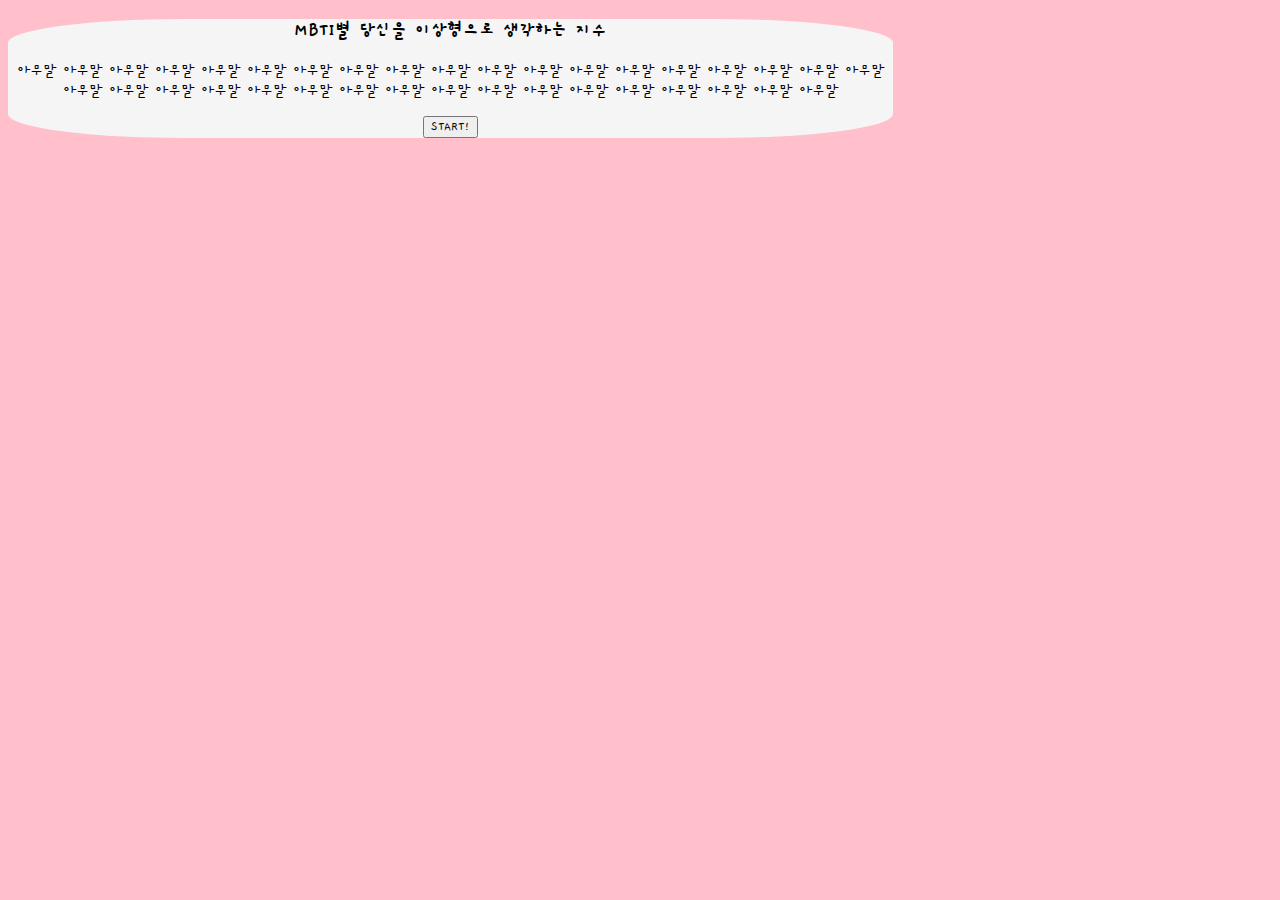
==== Test_website.html/testweb/index.html @ 8def807e "Add files via upload" ====
<!DOCTYPE html>
<html lang="ko" dir="ltr">
    <head>
        <meta charset="utf-8">
        <meta http-equiv="X-UA-Compatible" content="IE-edge">
        <meta name="viewport" content="device-width, initial-scale=1">
        <title></title>
        <link rel="stylesheet" href="/css/bootstrap.css">
        <link href="https://cdn.jsdelivr.net/npm/bootstrap@5.1.3/dist/css/bootstrap.min.css" rel="stylesheet" integrity="sha384-1BmE4kWBq78iYhFldvKuhfTAU6auU8tT94WrHftjDbrCEXSU1oBoqyl2QvZ6jIW3" crossorigin="anonymous">
        <link rel="preconnect" href="https://fonts.googleapis.com">
<link rel="preconnect" href="https://fonts.gstatic.com" crossorigin>
<link href="https://fonts.googleapis.com/css2?family=Gaegu&display=swap" rel="stylesheet">
        <link rel="stylesheet" href="./css/default.css">
        <link rel="stylesheet" href="./css/main.css">
    </head>
    <body>
        <div class="container">
            <section id="main" class="mx-auto px-3 py-5">
                <h3>MBTI별 당신을 이상형으로 생각하는 지수</h3>
                <p>
                    아무말 아무말 아무말 아무말 아무말 아무말 아무말 아무말 아무말 
                    아무말 아무말 아무말 아무말 아무말 아무말 아무말 아무말 아무말 
                    아무말 아무말 아무말 아무말 아무말 아무말 아무말 아무말 아무말 
                    아무말 아무말 아무말 아무말 아무말 아무말 아무말 아무말 아무말
                </p>
                <button type="button" class="btn btn-outline-info mt-3">START!</button>

            </section>
            <section id="QnA">

            </section>
            <section id="result">

            </section>
            <script src="data.js" charset="utf-8"></script>
</body>
</html>
---- Test_website.html/testweb/css/default.css ----
body{
    background-color: pink;
}
*{
    font-family: 'Gaegu', cursive;
}
---- Test_website.html/testweb/css/main.css ----
#main{
    background-color: whitesmoke;
    width: 70%;
    text-align: center;
    border-radius: 20%;
}
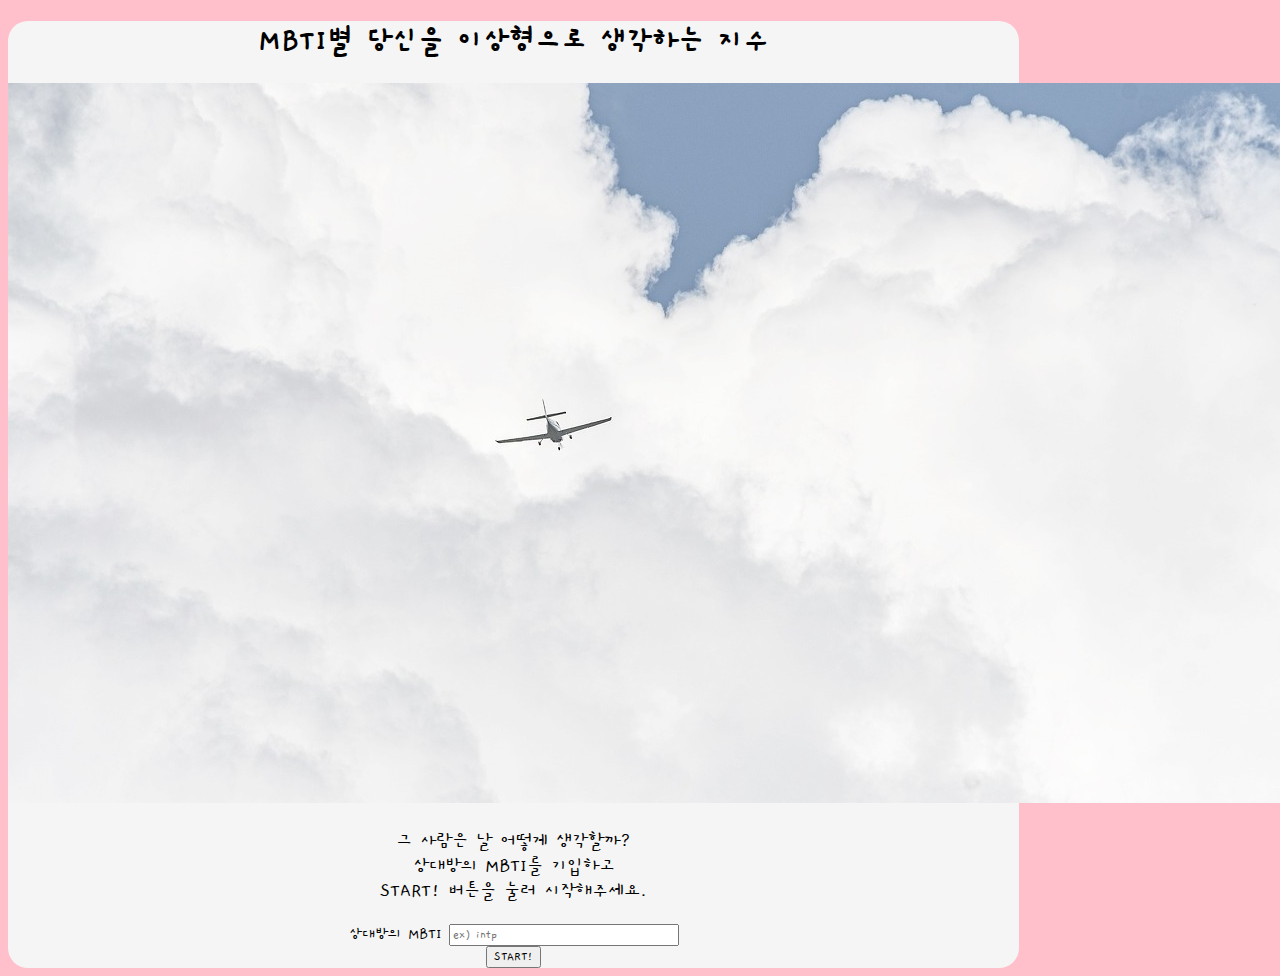
==== commit 1f9b48bc: "Add files via upload" ====
--- a/Test_website.html/testweb/index.html
+++ b/Test_website.html/testweb/index.html
@@ -2,36 +2,59 @@
 <html lang="ko" dir="ltr">
     <head>
         <meta charset="utf-8">
-        <meta http-equiv="X-UA-Compatible" content="IE-edge">
         <meta name="viewport" content="device-width, initial-scale=1">
+
         <title></title>
         <link rel="stylesheet" href="/css/bootstrap.css">
         <link href="https://cdn.jsdelivr.net/npm/bootstrap@5.1.3/dist/css/bootstrap.min.css" rel="stylesheet" integrity="sha384-1BmE4kWBq78iYhFldvKuhfTAU6auU8tT94WrHftjDbrCEXSU1oBoqyl2QvZ6jIW3" crossorigin="anonymous">
-        <link rel="preconnect" href="https://fonts.googleapis.com">
+        <link rel="preconnect" href="https://fonts.googleapis.com">         
 <link rel="preconnect" href="https://fonts.gstatic.com" crossorigin>
 <link href="https://fonts.googleapis.com/css2?family=Gaegu&display=swap" rel="stylesheet">
+<!-- 폰트  -->
         <link rel="stylesheet" href="./css/default.css">
         <link rel="stylesheet" href="./css/main.css">
+        <link rel="stylesheet" href="./css/QnA.css">
+        <link rel="stylesheet" href="./css/effect.css">
     </head>
     <body>
         <div class="container">
             <section id="main" class="mx-auto px-3 py-5">
-                <h3>MBTI별 당신을 이상형으로 생각하는 지수</h3>
+                <h1>MBTI별 당신을 이상형으로 생각하는 지수</h1>
+                <div class="col-lg-6 col-md-8 col-sm-10 col- mx-auto">
+                    <img src="./img/img1.daumcdn.jpg" alt="mainImage" class="img-fluid">
+                </div>
                 <p>
-                    아무말 아무말 아무말 아무말 아무말 아무말 아무말 아무말 아무말 
-                    아무말 아무말 아무말 아무말 아무말 아무말 아무말 아무말 아무말 
-                    아무말 아무말 아무말 아무말 아무말 아무말 아무말 아무말 아무말 
-                    아무말 아무말 아무말 아무말 아무말 아무말 아무말 아무말 아무말
+                    그 사람은 날 어떻게 생각할까? <br>
+                    상대방의 MBTI를 기입하고 <br>
+                    START! 버튼을 눌러 시작해주세요. 
                 </p>
-                <button type="button" class="btn btn-outline-info mt-3">START!</button>
+                
+                <div class="input-group mb-3">
+                    <span class="input-group-text" id="basic-addon1">상대방의 MBTI</span>
+                    <input type="text" class="form-control" placeholder="ex) intp">
+                  </div>
+
+                <button type="button" class="btn btn-outline-info mt-3" onclick="js:start()">START!</button>
+                <!-- 메인창 -->
 
             </section>
             <section id="QnA">
+                </div>
+                <div class="que my-5 py-3 mx-auto">
+
+                </div>               
+                <div class="ans my-5 py-3 mx-auto">
+
+                </div>               
+                <!-- 질문창 -->
+            </section>
+            <section id="result">
+                <!-- 결과창 -->
 
             </section>
-            <section id="result">
+            <script src="./js/data.js" charset="utf-8"></script>
+            <script src="./js/main.js" charset="utf-8"></script>
+        </div>
+    </body>
 
-            </section>
-            <script src="data.js" charset="utf-8"></script>
-</body>
-</html>+    </html>--- a/Test_website.html/testweb/css/default.css
+++ b/Test_website.html/testweb/css/default.css
@@ -1,6 +1,8 @@
+/* 배경색 */
 body{
     background-color: pink;
 }
+/* 폰트 */
 *{
-    font-family: 'Gaegu', cursive;
+    font-family: 'Gaegu', cursive; 
 }--- a/Test_website.html/testweb/css/main.css
+++ b/Test_website.html/testweb/css/main.css
@@ -1,7 +1,11 @@
 #main{
     background-color: whitesmoke;
-    width: 70%;
+    width: 80%;
     text-align: center;
-    border-radius: 20%;
+    border-radius: 20px;
 } 
+
+p{
+    font-size: 20px;
+}
  --- a/Test_website.html/testweb/css/QnA.css
+++ b/Test_website.html/testweb/css/QnA.css
@@ -0,0 +1,25 @@
+#QnA{
+    display: none;
+}
+
+#que{
+    background-color: whitesmoke;
+    width: 80%;
+    text-align: center;
+    font-size: 24px;
+    border-radius: 20px;
+} 
+
+.answerList{
+    background-color: whitesmoke;
+    border-radius: 20px;
+    display: block;
+    width: 80%;
+    border: 0px;
+    font-size: 20px;
+}
+
+.answerList:hover, .answerList:focus{
+    background-color: rgb(37, 37, 255);
+    color: whitesmoke;
+}
--- a/Test_website.html/testweb/css/effect.css
+++ b/Test_website.html/testweb/css/effect.css
@@ -0,0 +1,29 @@
+@keyframes fadeIn {
+    from { opacity: 0; }
+    to { opacity: 1; }
+  }
+  
+  @keyframes fadeOut {
+    from { opacity: 1; }
+    to { opacity: 0; }
+  }
+  
+  @-webkit-keyframes fadeIn {
+    from { opacity: 0; }
+    to { opacity: 1; }
+  }
+  
+  @-webkit-keyframes fadeOut {
+    from { opacity: 1; }
+    to { opacity: 0; }
+  }
+  
+  .fadeIn{
+    animation: fadeIn;
+    animation-duration: 0.5s;
+  }
+  
+  .fadeOut{
+    animation: fadeOut;
+    animation-duration: 0.5s;
+  }